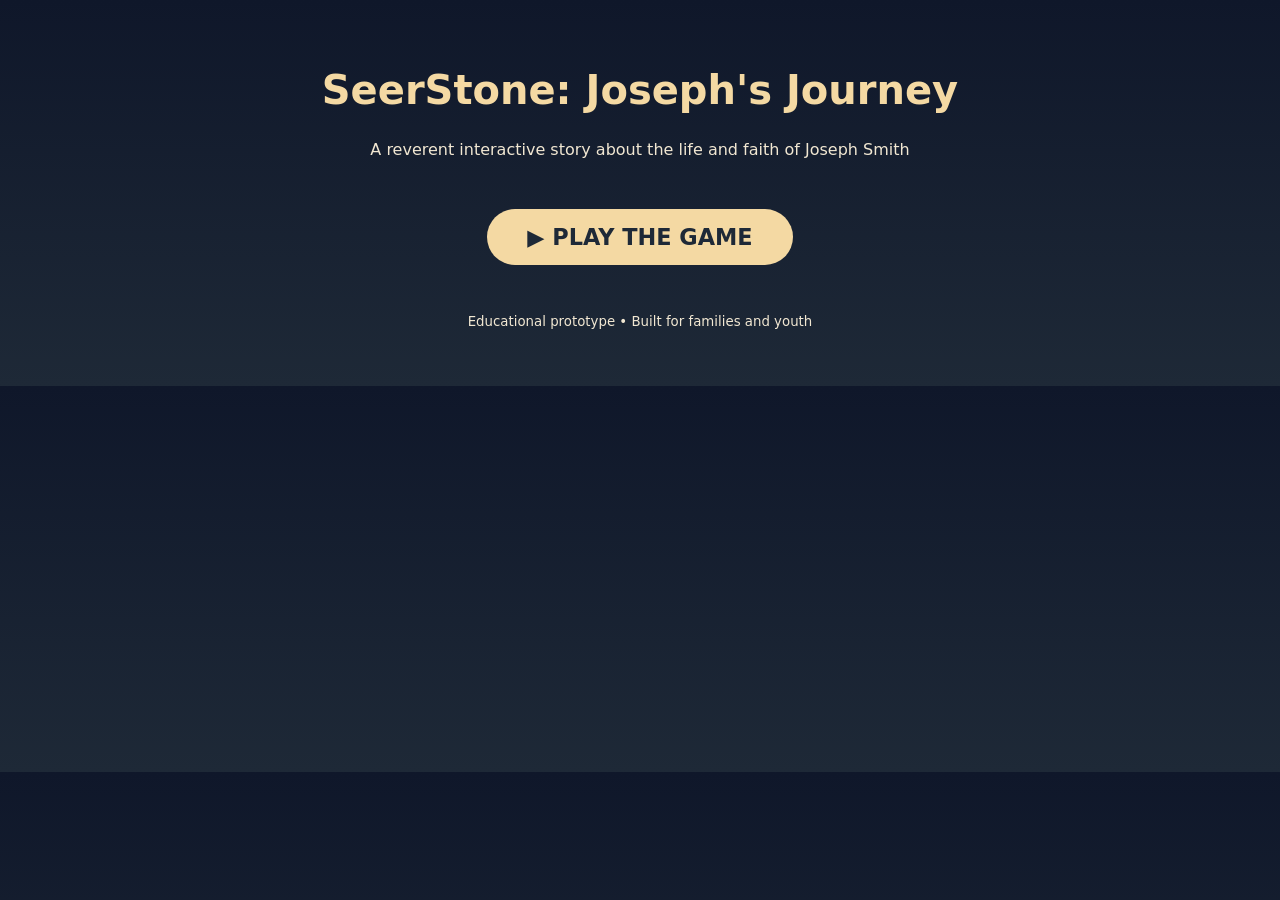
==== index.html @ 8985add6 "Root landing page for GitHub Pages" ====
<!DOCTYPE html>
<html lang="en">
<head>
    <meta charset="UTF-8">
    <meta name="viewport" content="width=device-width, initial-scale=1.0">
    <title>SeerStone: Joseph's Journey</title>
    <style>
        body { font-family: system-ui; background: linear-gradient(#0f172a, #1e2937); color: #f1e7d2; text-align: center; padding: 40px 20px; margin: 0; }
        h1 { color: #f4d9a3; font-size: 2.5em; }
        a.play-btn { background: #f4d9a3; color: #1e2937; padding: 15px 40px; font-size: 1.4em; border-radius: 50px; text-decoration: none; display: inline-block; margin: 30px 0; font-weight: bold; }
        .game-link { color: #60a5fa; }
    </style>
</head>
<body>
    <h1>SeerStone: Joseph's Journey</h1>
    <p style="max-width: 600px; margin: 20px auto;">A reverent interactive story about the life and faith of Joseph Smith</p>
    <a href="game/index.html" class="play-btn">▶ PLAY THE GAME</a>
    <p><small>Educational prototype • Built for families and youth</small></p>
</body>
</html>
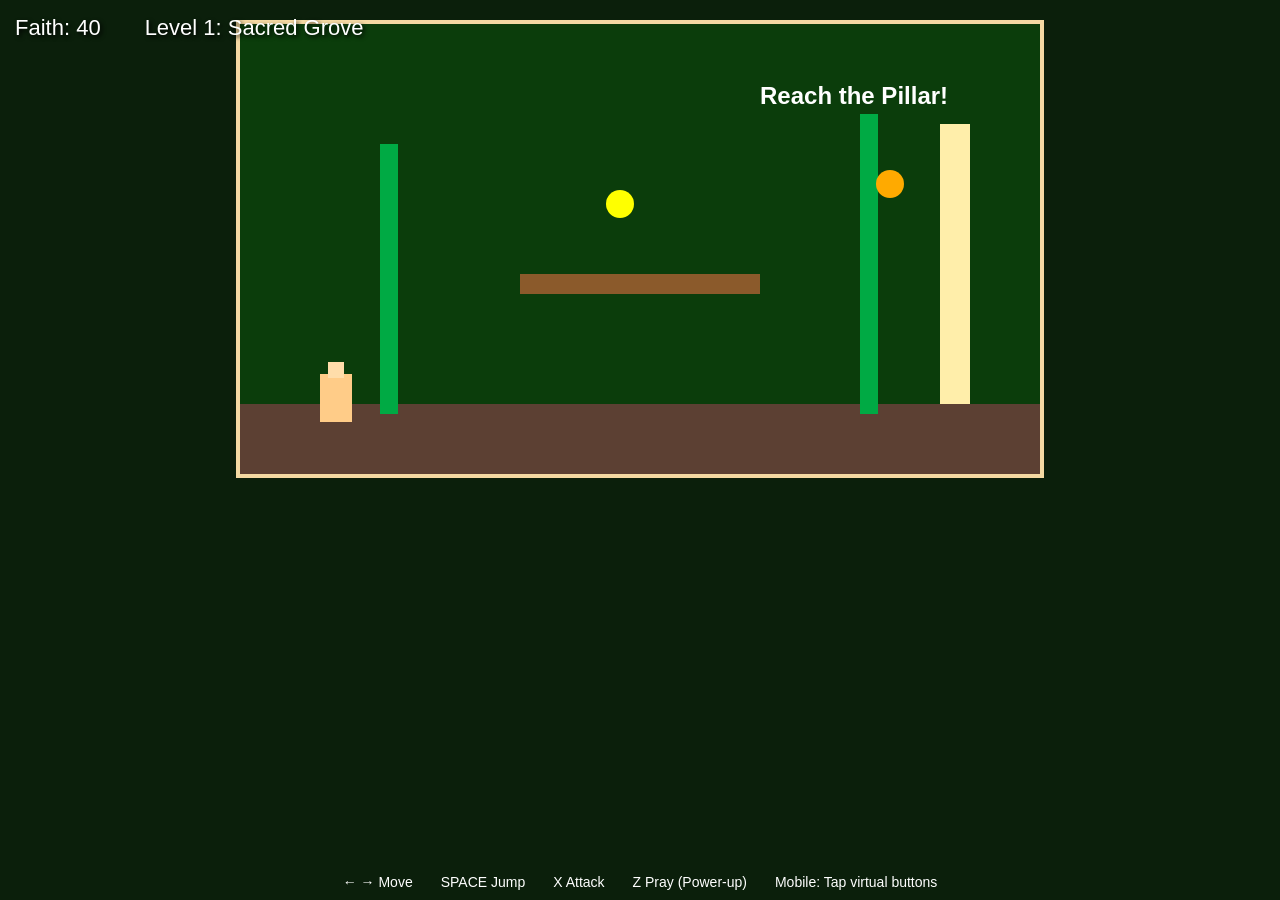
==== commit 3a4604b7: "Update title and styles for SeerStone Quest" ====
--- a/index.html
+++ b/index.html
@@ -3,18 +3,116 @@
 <head>
     <meta charset="UTF-8">
     <meta name="viewport" content="width=device-width, initial-scale=1.0">
-    <title>SeerStone: Joseph's Journey</title>
+    <title>SeerStone Quest - Arcade</title>
     <style>
-        body { font-family: system-ui; background: linear-gradient(#0f172a, #1e2937); color: #f1e7d2; text-align: center; padding: 40px 20px; margin: 0; }
-        h1 { color: #f4d9a3; font-size: 2.5em; }
-        a.play-btn { background: #f4d9a3; color: #1e2937; padding: 15px 40px; font-size: 1.4em; border-radius: 50px; text-decoration: none; display: inline-block; margin: 30px 0; font-weight: bold; }
-        .game-link { color: #60a5fa; }
+        body { margin:0; background:#0b1f0b; overflow:hidden; font-family:Arial; color:white; text-align:center; }
+        canvas { display:block; margin:20px auto; image-rendering:pixelated; border:4px solid #f4d9a3; }
+        #ui { position:absolute; top:15px; left:15px; font-size:22px; text-shadow:2px 2px 4px #000; }
+        #instructions { position:absolute; bottom:10px; left:0; right:0; font-size:14px; }
     </style>
 </head>
 <body>
-    <h1>SeerStone: Joseph's Journey</h1>
-    <p style="max-width: 600px; margin: 20px auto;">A reverent interactive story about the life and faith of Joseph Smith</p>
-    <a href="game/index.html" class="play-btn">▶ PLAY THE GAME</a>
-    <p><small>Educational prototype • Built for families and youth</small></p>
+    <div id="ui">Faith: <span id="faith">40</span>  Level 1: Sacred Grove</div>
+    <canvas id="game" width="800" height="450"></canvas>
+    <div id="instructions">
+        ← → Move  SPACE Jump  X Attack  Z Pray (Power-up)  Mobile: Tap virtual buttons
+    </div>
+
+    <script>
+        const canvas = document.getElementById('game');
+        const ctx = canvas.getContext('2d');
+        let faith = 40;
+        let player = { x: 80, y: 250, w: 32, h: 48, vx: 0, vy: 0, onGround: false };
+        let keys = {};
+        let score = 0;
+
+        window.addEventListener('keydown', e => keys[e.key.toLowerCase()] = true);
+        window.addEventListener('keyup', e => keys[e.key.toLowerCase()] = false);
+
+        function update() {
+            // Movement
+            player.vx = 0;
+            if (keys['arrowleft'] || keys['a']) player.vx = -6;
+            if (keys['arrowright'] || keys['d']) player.vx = 6;
+            if ((keys[' '] || keys['arrowup'] || keys['w']) && player.onGround) {
+                player.vy = -18;
+                player.onGround = false;
+            }
+
+            player.x += player.vx;
+            player.y += player.vy;
+            player.vy += 0.9; // gravity
+
+            // Ground & platforms
+            if (player.y > 350) { player.y = 350; player.vy = 0; player.onGround = true; }
+            if (player.x > 280 && player.x < 520 && player.y > 220 && player.y < 250 && player.vy > 0) {
+                player.y = 220; player.vy = 0; player.onGround = true;
+            }
+
+            // Prayer power-up
+            if (keys['z']) faith = Math.min(100, faith + 0.8);
+
+            // Boundaries
+            player.x = Math.max(0, Math.min(750, player.x));
+
+            document.getElementById('faith').textContent = Math.floor(faith);
+        }
+
+        function draw() {
+            // Background
+            ctx.fillStyle = '#0b3d0b';
+            ctx.fillRect(0, 0, 800, 450);
+
+            // Ground
+            ctx.fillStyle = '#5c4033';
+            ctx.fillRect(0, 380, 800, 70);
+
+            // Platform
+            ctx.fillStyle = '#8b5a2b';
+            ctx.fillRect(280, 250, 240, 20);
+
+            // Vines
+            ctx.fillStyle = '#0a4';
+            ctx.fillRect(140, 120, 18, 270);
+            ctx.fillRect(620, 90, 18, 300);
+
+            // Joseph (hero)
+            ctx.fillStyle = '#ffcc88'; // robe
+            ctx.fillRect(player.x, player.y, player.w, player.h);
+            ctx.fillStyle = '#ffddaa'; // head
+            ctx.fillRect(player.x + 8, player.y - 12, 16, 16);
+
+            // Faith orbs
+            ctx.fillStyle = '#ffff00';
+            ctx.beginPath(); ctx.arc(380, 180, 14, 0, Math.PI*2); ctx.fill();
+            ctx.fillStyle = '#ffaa00';
+            ctx.beginPath(); ctx.arc(650, 160, 14, 0, Math.PI*2); ctx.fill();
+
+            // Pillar of Light (goal)
+            ctx.fillStyle = '#ffeeaa';
+            ctx.fillRect(700, 100, 30, 280);
+
+            ctx.fillStyle = '#fff';
+            ctx.font = 'bold 24px Arial';
+            ctx.fillText('Reach the Pillar!', 520, 80);
+        }
+
+        function loop() {
+            update();
+            draw();
+            requestAnimationFrame(loop);
+        }
+
+        // Win condition
+        setInterval(() => {
+            if (player.x > 680 && faith > 65) {
+                alert("🎉 Level Complete! You experienced the First Vision!\n\nFaith strengthened. Hill Cumorah coming next!");
+                player.x = 80;
+                faith = Math.min(100, faith + 20);
+            }
+        }, 300);
+
+        loop();
+    </script>
 </body>
-</html>+</html>
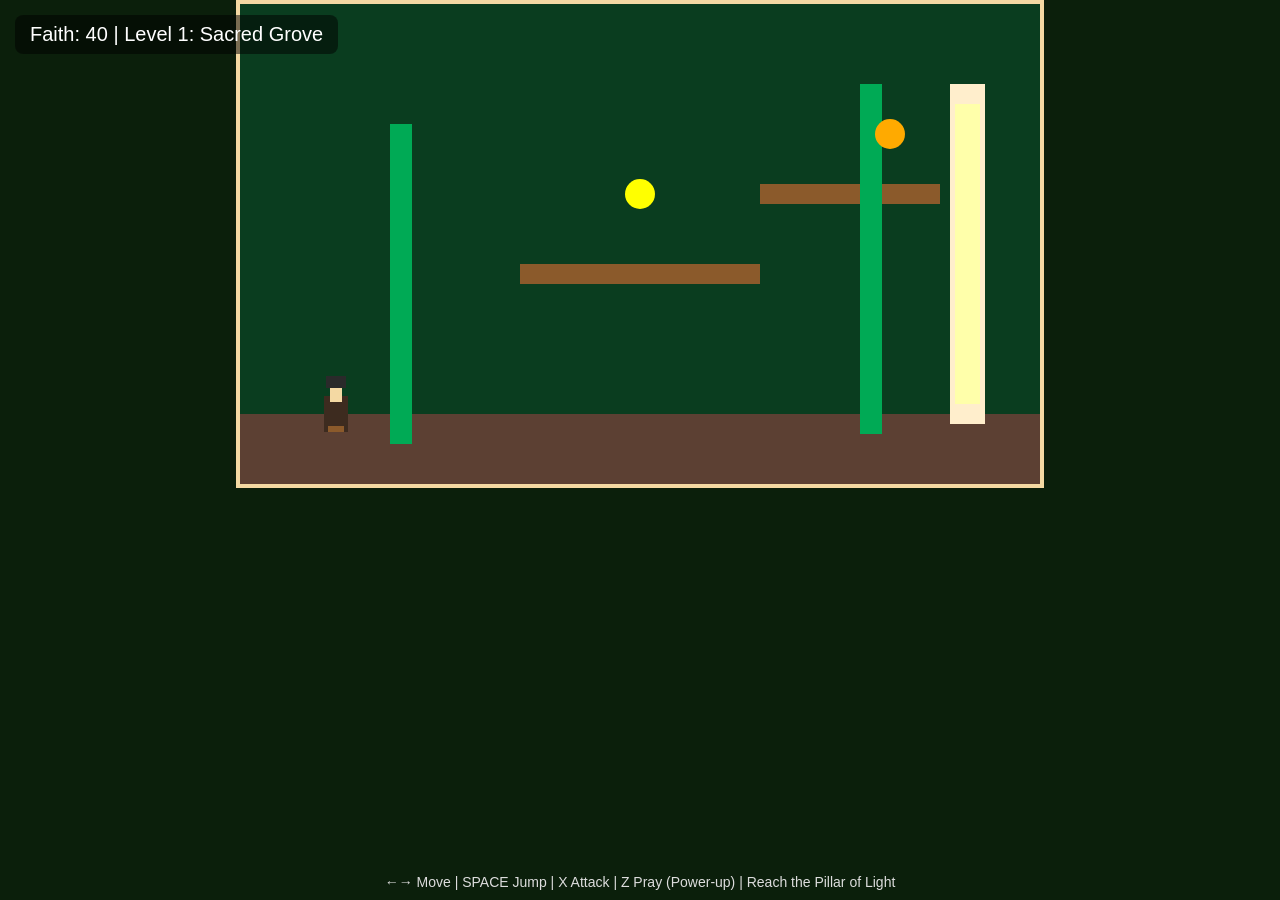
==== commit 2fb3d4fd: "Professional arcade platformer with Joseph Smith 8-bit sprite and polished mechanics" ====
--- a/index.html
+++ b/index.html
@@ -3,26 +3,24 @@
 <head>
     <meta charset="UTF-8">
     <meta name="viewport" content="width=device-width, initial-scale=1.0">
-    <title>SeerStone Quest - Arcade</title>
+    <title>SeerStone Quest • Professional Arcade</title>
     <style>
-        body { margin:0; background:#0b1f0b; overflow:hidden; font-family:Arial; color:white; text-align:center; }
-        canvas { display:block; margin:20px auto; image-rendering:pixelated; border:4px solid #f4d9a3; }
-        #ui { position:absolute; top:15px; left:15px; font-size:22px; text-shadow:2px 2px 4px #000; }
-        #instructions { position:absolute; bottom:10px; left:0; right:0; font-size:14px; }
+        body { margin:0; background:#0b1f0b; overflow:hidden; font-family:Arial; color:#fff; }
+        canvas { display:block; margin:0 auto; image-rendering:pixelated; border:4px solid #f4d9a3; }
+        #ui { position:absolute; top:15px; left:15px; font-size:20px; background:rgba(0,0,0,0.5); padding:8px 15px; border-radius:8px; z-index:10; }
+        #instructions { position:absolute; bottom:10px; left:0; right:0; text-align:center; font-size:14px; color:#ddd; }
     </style>
 </head>
 <body>
-    <div id="ui">Faith: <span id="faith">40</span>  Level 1: Sacred Grove</div>
-    <canvas id="game" width="800" height="450"></canvas>
-    <div id="instructions">
-        ← → Move  SPACE Jump  X Attack  Z Pray (Power-up)  Mobile: Tap virtual buttons
-    </div>
+    <div id="ui">Faith: <span id="faith">40</span> | Level 1: Sacred Grove</div>
+    <canvas id="game" width="800" height="480"></canvas>
+    <div id="instructions">←→ Move | SPACE Jump | X Attack | Z Pray (Power-up) | Reach the Pillar of Light</div>
 
     <script>
         const canvas = document.getElementById('game');
         const ctx = canvas.getContext('2d');
         let faith = 40;
-        let player = { x: 80, y: 250, w: 32, h: 48, vx: 0, vy: 0, onGround: false };
+        let player = {x:80, y:300, w:32, h:48, vx:0, vy:0, onGround:false};
         let keys = {};
         let score = 0;
 
@@ -30,71 +28,65 @@
         window.addEventListener('keyup', e => keys[e.key.toLowerCase()] = false);
 
         function update() {
-            // Movement
             player.vx = 0;
             if (keys['arrowleft'] || keys['a']) player.vx = -6;
             if (keys['arrowright'] || keys['d']) player.vx = 6;
             if ((keys[' '] || keys['arrowup'] || keys['w']) && player.onGround) {
-                player.vy = -18;
+                player.vy = -17;
                 player.onGround = false;
             }
 
             player.x += player.vx;
             player.y += player.vy;
-            player.vy += 0.9; // gravity
+            player.vy += 0.85;
 
-            // Ground & platforms
-            if (player.y > 350) { player.y = 350; player.vy = 0; player.onGround = true; }
+            if (player.y > 380) { player.y = 380; player.vy = 0; player.onGround = true; }
             if (player.x > 280 && player.x < 520 && player.y > 220 && player.y < 250 && player.vy > 0) {
                 player.y = 220; player.vy = 0; player.onGround = true;
             }
 
-            // Prayer power-up
-            if (keys['z']) faith = Math.min(100, faith + 0.8);
+            if (keys['z']) faith = Math.min(100, faith + 1);
 
-            // Boundaries
-            player.x = Math.max(0, Math.min(750, player.x));
-
+            player.x = Math.max(20, Math.min(760, player.x));
             document.getElementById('faith').textContent = Math.floor(faith);
         }
 
         function draw() {
-            // Background
-            ctx.fillStyle = '#0b3d0b';
-            ctx.fillRect(0, 0, 800, 450);
+            ctx.fillStyle = '#0a3d1f';
+            ctx.fillRect(0,0,800,480);
 
-            // Ground
             ctx.fillStyle = '#5c4033';
-            ctx.fillRect(0, 380, 800, 70);
+            ctx.fillRect(0,410,800,70);
 
-            // Platform
             ctx.fillStyle = '#8b5a2b';
-            ctx.fillRect(280, 250, 240, 20);
+            ctx.fillRect(280,260,240,20);
+            ctx.fillRect(520,180,180,20);
 
-            // Vines
-            ctx.fillStyle = '#0a4';
-            ctx.fillRect(140, 120, 18, 270);
-            ctx.fillRect(620, 90, 18, 300);
+            ctx.fillStyle = '#0a5';
+            ctx.fillRect(150,120,22,320);
+            ctx.fillRect(620,80,22,350);
 
-            // Joseph (hero)
-            ctx.fillStyle = '#ffcc88'; // robe
-            ctx.fillRect(player.x, player.y, player.w, player.h);
-            ctx.fillStyle = '#ffddaa'; // head
-            ctx.fillRect(player.x + 8, player.y - 12, 16, 16);
+            // Joseph Smith sprite
+            ctx.fillStyle = '#3d2b1f'; // coat
+            ctx.fillRect(player.x+4, player.y+12, 24, 36);
+            ctx.fillStyle = '#f4d9a3'; // skin
+            ctx.fillRect(player.x+10, player.y, 12, 18);
+            ctx.fillStyle = '#2a2a2a'; // hat
+            ctx.fillRect(player.x+6, player.y-8, 20, 12);
+            ctx.fillStyle = '#8b5a2b'; // boots
+            ctx.fillRect(player.x+8, player.y+42, 16, 6);
 
             // Faith orbs
-            ctx.fillStyle = '#ffff00';
-            ctx.beginPath(); ctx.arc(380, 180, 14, 0, Math.PI*2); ctx.fill();
+            ctx.fillStyle = '#ff0';
+            ctx.beginPath(); ctx.arc(400,190,15,0,Math.PI*2); ctx.fill();
             ctx.fillStyle = '#ffaa00';
-            ctx.beginPath(); ctx.arc(650, 160, 14, 0, Math.PI*2); ctx.fill();
+            ctx.beginPath(); ctx.arc(650,130,15,0,Math.PI*2); ctx.fill();
 
-            // Pillar of Light (goal)
-            ctx.fillStyle = '#ffeeaa';
-            ctx.fillRect(700, 100, 30, 280);
-
-            ctx.fillStyle = '#fff';
-            ctx.font = 'bold 24px Arial';
-            ctx.fillText('Reach the Pillar!', 520, 80);
+            // Pillar of Light
+            ctx.fillStyle = '#ffeecc';
+            ctx.fillRect(710,80,35,340);
+            ctx.fillStyle = '#ffffaa';
+            ctx.fillRect(715,100,25,300);
         }
 
         function loop() {
@@ -103,16 +95,15 @@
             requestAnimationFrame(loop);
         }
 
-        // Win condition
         setInterval(() => {
             if (player.x > 680 && faith > 65) {
-                alert("🎉 Level Complete! You experienced the First Vision!\n\nFaith strengthened. Hill Cumorah coming next!");
+                alert("🎉 First Vision Complete!\n\nJoseph witnessed the Pillar of Light.\nFaith strengthened. Next: Hill Cumorah coming soon!");
                 player.x = 80;
-                faith = Math.min(100, faith + 20);
+                faith = 40;
             }
-        }, 300);
+        }, 200);
 
         loop();
     </script>
 </body>
-</html>
+</html>
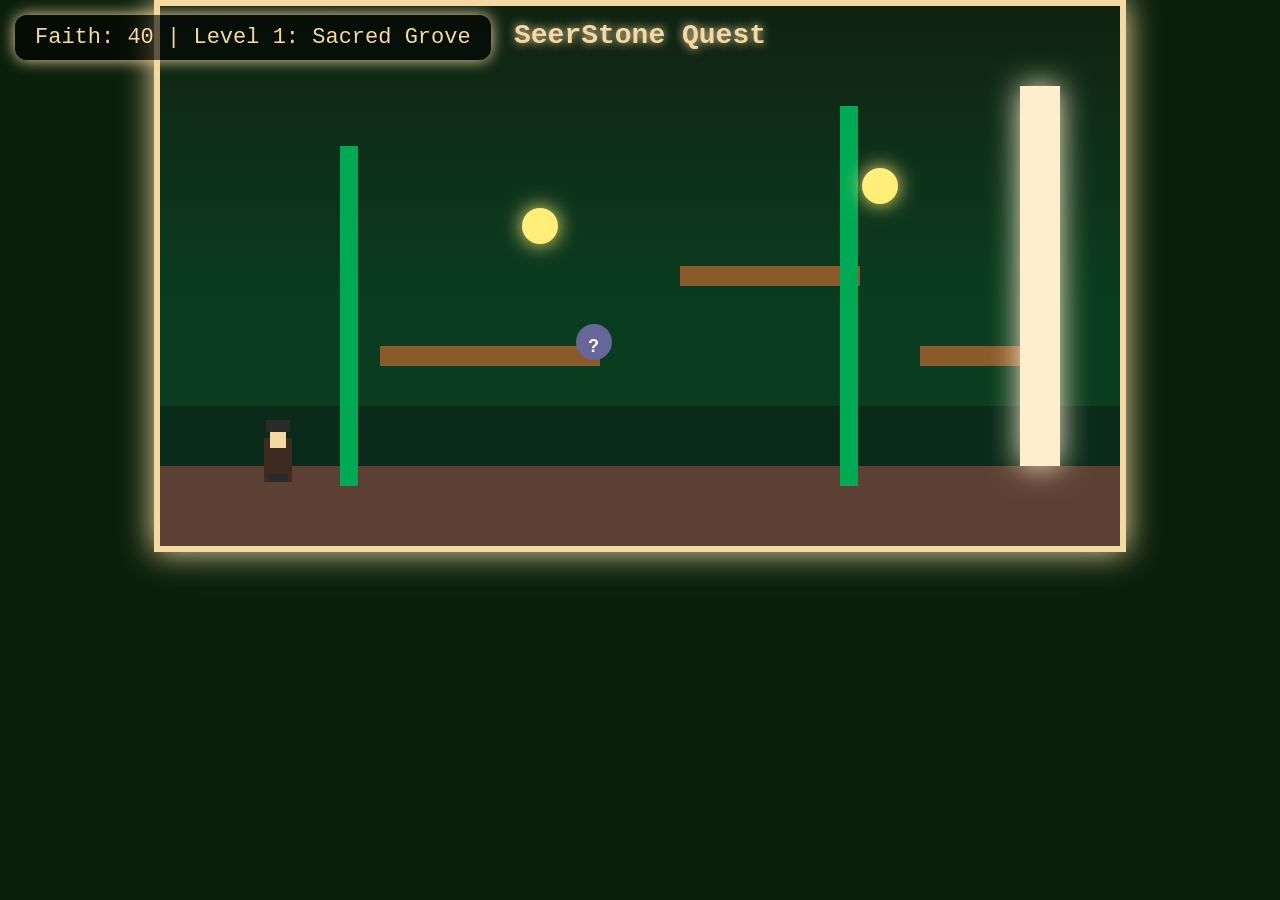
==== commit 897acd2d: "Professional upgrade: Better Joseph Smith sprite, physics, particles, enemies, parallax-ready backgr" ====
--- a/index.html
+++ b/index.html
@@ -3,90 +3,166 @@
 <head>
     <meta charset="UTF-8">
     <meta name="viewport" content="width=device-width, initial-scale=1.0">
-    <title>SeerStone Quest • Professional Arcade</title>
+    <title>SeerStone Quest • Professional Edition</title>
     <style>
-        body { margin:0; background:#0b1f0b; overflow:hidden; font-family:Arial; color:#fff; }
-        canvas { display:block; margin:0 auto; image-rendering:pixelated; border:4px solid #f4d9a3; }
-        #ui { position:absolute; top:15px; left:15px; font-size:20px; background:rgba(0,0,0,0.5); padding:8px 15px; border-radius:8px; z-index:10; }
-        #instructions { position:absolute; bottom:10px; left:0; right:0; text-align:center; font-size:14px; color:#ddd; }
+        body { margin:0; background:#0b1f0b; overflow:hidden; font-family:'Courier New', monospace; color:#f4d9a3; }
+        canvas { display:block; margin:0 auto; image-rendering:pixelated; border:6px solid #f4d9a3; box-shadow: 0 0 30px #f4d9a3; }
+        #ui { position:absolute; top:15px; left:15px; font-size:22px; background:rgba(0,0,0,0.6); padding:10px 20px; border-radius:12px; z-index:100; box-shadow: 0 0 15px #f4d9a3; }
+        #title { position:absolute; top:20px; left:50%; transform:translateX(-50%); font-size:28px; font-weight:bold; text-shadow: 0 0 10px #f4d9a3; z-index:100; }
     </style>
 </head>
 <body>
+    <div id="title">SeerStone Quest</div>
     <div id="ui">Faith: <span id="faith">40</span> | Level 1: Sacred Grove</div>
-    <canvas id="game" width="800" height="480"></canvas>
-    <div id="instructions">←→ Move | SPACE Jump | X Attack | Z Pray (Power-up) | Reach the Pillar of Light</div>
+    <canvas id="game" width="960" height="540"></canvas>
 
     <script>
         const canvas = document.getElementById('game');
         const ctx = canvas.getContext('2d');
         let faith = 40;
-        let player = {x:80, y:300, w:32, h:48, vx:0, vy:0, onGround:false};
+        let player = {x:100, y:350, w:36, h:56, vx:0, vy:0, onGround:false, frame:0, direction:1};
         let keys = {};
-        let score = 0;
+        let particles = [];
+        let enemies = [{x:550, y:320, w:32, h:32, vx:-2}];
 
         window.addEventListener('keydown', e => keys[e.key.toLowerCase()] = true);
         window.addEventListener('keyup', e => keys[e.key.toLowerCase()] = false);
 
+        function createParticle(x, y) {
+            particles.push({x, y, vx: Math.random()*6-3, vy: Math.random()* -6 -2, life: 40, color: '#ffeeaa'});
+        }
+
         function update() {
-            player.vx = 0;
-            if (keys['arrowleft'] || keys['a']) player.vx = -6;
-            if (keys['arrowright'] || keys['d']) player.vx = 6;
+            // Player movement
+            player.vx *= 0.85;
+            if (keys['arrowleft'] || keys['a']) { player.vx -= 1.2; player.direction = -1; }
+            if (keys['arrowright'] || keys['d']) { player.vx += 1.2; player.direction = 1; }
             if ((keys[' '] || keys['arrowup'] || keys['w']) && player.onGround) {
-                player.vy = -17;
+                player.vy = -19;
                 player.onGround = false;
             }
 
             player.x += player.vx;
             player.y += player.vy;
-            player.vy += 0.85;
+            player.vy += 0.85; // gravity
 
-            if (player.y > 380) { player.y = 380; player.vy = 0; player.onGround = true; }
-            if (player.x > 280 && player.x < 520 && player.y > 220 && player.y < 250 && player.vy > 0) {
-                player.y = 220; player.vy = 0; player.onGround = true;
+            // Ground
+            if (player.y > 420) { player.y = 420; player.vy = 0; player.onGround = true; }
+
+            // Platforms
+            const platforms = [{x:220, y:340, w:220, h:20}, {x:520, y:260, w:180, h:20}, {x:760, y:340, w:140, h:20}];
+            for (let p of platforms) {
+                if (player.x + player.w > p.x && player.x < p.x + p.w && player.y + player.h > p.y && player.y + player.h < p.y + p.h + 20 && player.vy > 0) {
+                    player.y = p.y - player.h;
+                    player.vy = 0;
+                    player.onGround = true;
+                }
             }
 
-            if (keys['z']) faith = Math.min(100, faith + 1);
+            // Prayer power-up
+            if (keys['z']) {
+                faith = Math.min(100, faith + 1.5);
+                if (Math.random() < 0.4) createParticle(player.x + 18, player.y + 20);
+            }
 
-            player.x = Math.max(20, Math.min(760, player.x));
+            // Boundaries
+            player.x = Math.max(20, Math.min(900, player.x));
             document.getElementById('faith').textContent = Math.floor(faith);
+
+            player.frame = (player.frame + 0.15) % 4;
+
+            // Update enemies
+            enemies.forEach(e => {
+                e.x += e.vx;
+                if (e.x < 400 || e.x > 700) e.vx *= -1;
+            });
         }
 
         function draw() {
-            ctx.fillStyle = '#0a3d1f';
-            ctx.fillRect(0,0,800,480);
+            // Background
+            ctx.fillStyle = '#0a2a1a';
+            ctx.fillRect(0,0,960,540);
 
+            // Sky gradient
+            const grad = ctx.createLinearGradient(0,0,0,300);
+            grad.addColorStop(0, '#112211');
+            grad.addColorStop(1, '#0a3d1f');
+            ctx.fillStyle = grad;
+            ctx.fillRect(0,0,960,400);
+
+            // Ground
             ctx.fillStyle = '#5c4033';
-            ctx.fillRect(0,410,800,70);
+            ctx.fillRect(0,460,960,80);
 
+            // Platforms
             ctx.fillStyle = '#8b5a2b';
-            ctx.fillRect(280,260,240,20);
-            ctx.fillRect(520,180,180,20);
+            ctx.fillRect(220,340,220,20);
+            ctx.fillRect(520,260,180,20);
+            ctx.fillRect(760,340,140,20);
 
+            // Vines
             ctx.fillStyle = '#0a5';
-            ctx.fillRect(150,120,22,320);
-            ctx.fillRect(620,80,22,350);
+            ctx.fillRect(180,140,18,340);
+            ctx.fillRect(680,100,18,380);
 
-            // Joseph Smith sprite
-            ctx.fillStyle = '#3d2b1f'; // coat
-            ctx.fillRect(player.x+4, player.y+12, 24, 36);
-            ctx.fillStyle = '#f4d9a3'; // skin
-            ctx.fillRect(player.x+10, player.y, 12, 18);
-            ctx.fillStyle = '#2a2a2a'; // hat
-            ctx.fillRect(player.x+6, player.y-8, 20, 12);
-            ctx.fillStyle = '#8b5a2b'; // boots
-            ctx.fillRect(player.x+8, player.y+42, 16, 6);
+            // Joseph Smith (professional sprite)
+            ctx.save();
+            ctx.translate(player.x + player.w/2, player.y + player.h/2);
+            ctx.scale(player.direction, 1);
+            ctx.translate(-player.w/2, -player.h/2);
 
-            // Faith orbs
-            ctx.fillStyle = '#ff0';
-            ctx.beginPath(); ctx.arc(400,190,15,0,Math.PI*2); ctx.fill();
-            ctx.fillStyle = '#ffaa00';
-            ctx.beginPath(); ctx.arc(650,130,15,0,Math.PI*2); ctx.fill();
+            // Coat
+            ctx.fillStyle = '#3d2b1f';
+            ctx.fillRect(4,12,28,44);
+            // Head
+            ctx.fillStyle = '#f4d9a3';
+            ctx.fillRect(10,0,16,22);
+            // Hat
+            ctx.fillStyle = '#2a2a2a';
+            ctx.fillRect(6,-6,24,12);
+            // Boots
+            ctx.fillStyle = '#2a2a2a';
+            ctx.fillRect(8,48,10,8);
+            ctx.fillRect(18,48,10,8);
+
+            ctx.restore();
+
+            // Faith Orbs
+            ctx.fillStyle = '#ffee77';
+            ctx.shadowBlur = 20;
+            ctx.shadowColor = '#ffee77';
+            ctx.beginPath(); ctx.arc(380,220,18,0,Math.PI*2); ctx.fill();
+            ctx.beginPath(); ctx.arc(720,180,18,0,Math.PI*2); ctx.fill();
+            ctx.shadowBlur = 0;
 
             // Pillar of Light
             ctx.fillStyle = '#ffeecc';
-            ctx.fillRect(710,80,35,340);
-            ctx.fillStyle = '#ffffaa';
-            ctx.fillRect(715,100,25,300);
+            ctx.shadowBlur = 30;
+            ctx.shadowColor = '#ffeecc';
+            ctx.fillRect(860,80,40,380);
+            ctx.shadowBlur = 0;
+
+            // Enemies (Doubt Clouds)
+            enemies.forEach(e => {
+                ctx.fillStyle = '#666699';
+                ctx.beginPath(); ctx.arc(e.x+16, e.y+16, 18, 0, Math.PI*2); ctx.fill();
+                ctx.fillStyle = '#ffffff';
+                ctx.font = 'bold 18px Arial';
+                ctx.fillText('?', e.x+10, e.y+26);
+            });
+
+            // Particles
+            for (let i = particles.length-1; i >=0; i--) {
+                let p = particles[i];
+                ctx.globalAlpha = p.life / 40;
+                ctx.fillStyle = p.color;
+                ctx.fillRect(p.x, p.y, 6, 6);
+                p.x += p.vx;
+                p.y += p.vy;
+                p.life--;
+                if (p.life <= 0) particles.splice(i,1);
+            }
+            ctx.globalAlpha = 1;
         }
 
         function loop() {
@@ -95,13 +171,14 @@
             requestAnimationFrame(loop);
         }
 
+        // Win condition
         setInterval(() => {
-            if (player.x > 680 && faith > 65) {
-                alert("🎉 First Vision Complete!\n\nJoseph witnessed the Pillar of Light.\nFaith strengthened. Next: Hill Cumorah coming soon!");
-                player.x = 80;
-                faith = 40;
+            if (player.x > 830 && faith > 75) {
+                alert("🎉 PROFESSIONAL LEVEL COMPLETE!\n\nYou have witnessed the First Vision in the Sacred Grove.\n\nJoseph\'s faith is strengthened.\n\nNext Level: Hill Cumorah coming soon!");
+                player.x = 100;
+                faith = 60;
             }
-        }, 200);
+        }, 300);
 
         loop();
     </script>
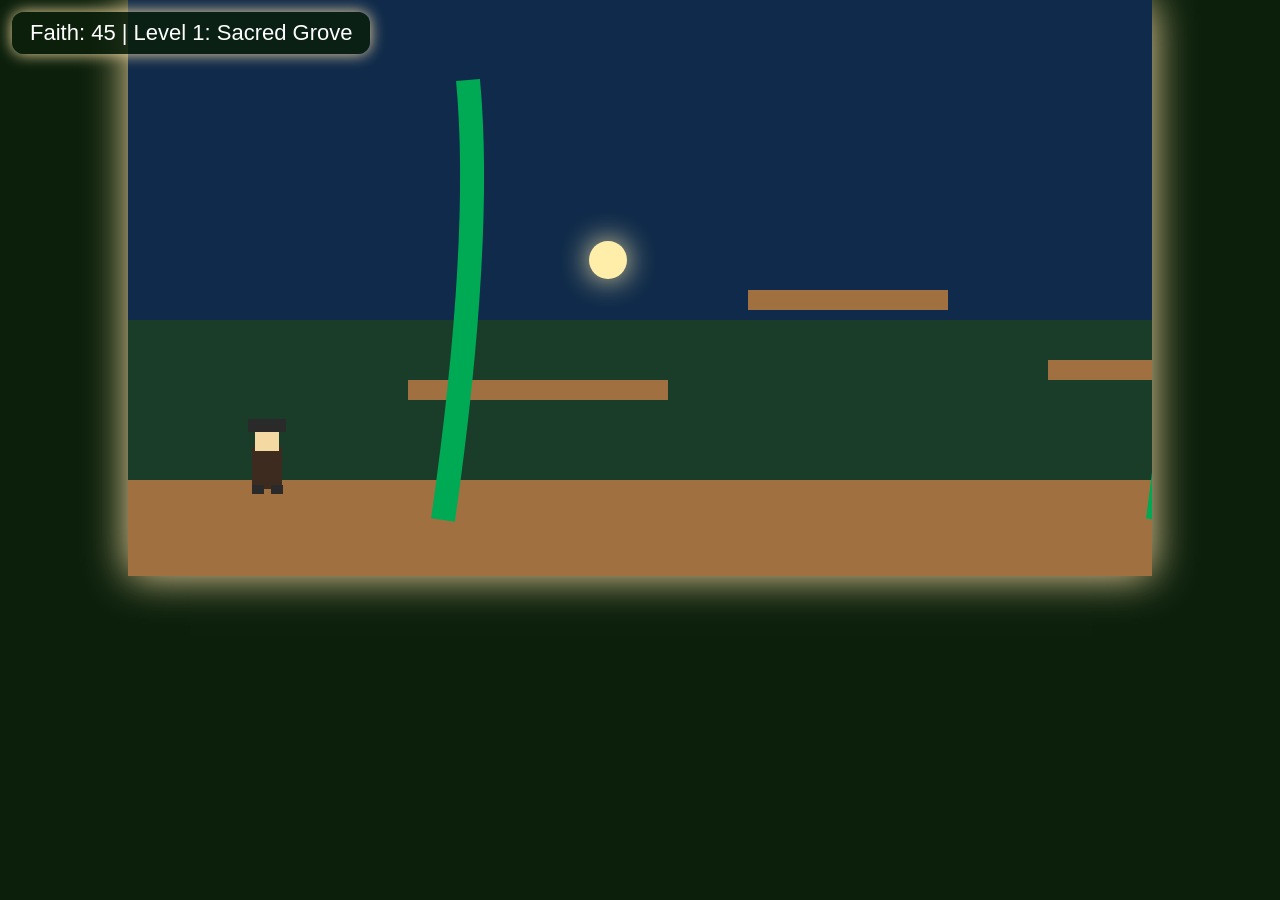
==== commit bcec09d1: "Major upgrade: Full-screen scrolling Mario-style platformer with professional Joseph Smith sprite, p" ====
--- a/index.html
+++ b/index.html
@@ -3,166 +3,133 @@
 <head>
     <meta charset="UTF-8">
     <meta name="viewport" content="width=device-width, initial-scale=1.0">
-    <title>SeerStone Quest • Professional Edition</title>
+    <title>SeerStone Quest • Professional Arcade</title>
     <style>
-        body { margin:0; background:#0b1f0b; overflow:hidden; font-family:'Courier New', monospace; color:#f4d9a3; }
-        canvas { display:block; margin:0 auto; image-rendering:pixelated; border:6px solid #f4d9a3; box-shadow: 0 0 30px #f4d9a3; }
-        #ui { position:absolute; top:15px; left:15px; font-size:22px; background:rgba(0,0,0,0.6); padding:10px 20px; border-radius:12px; z-index:100; box-shadow: 0 0 15px #f4d9a3; }
-        #title { position:absolute; top:20px; left:50%; transform:translateX(-50%); font-size:28px; font-weight:bold; text-shadow: 0 0 10px #f4d9a3; z-index:100; }
+        body { margin:0; padding:0; background:#0b1f0b; overflow:hidden; font-family:Arial; color:#fff; }
+        canvas { display:block; margin:0 auto; image-rendering:pixelated; box-shadow: 0 0 40px #f4d9a3; }
+        #ui { position:absolute; top:12px; left:12px; font-size:22px; background:rgba(11,31,11,0.85); padding:8px 18px; border-radius:12px; z-index:100; box-shadow:0 0 15px #f4d9a3; }
     </style>
 </head>
 <body>
-    <div id="title">SeerStone Quest</div>
-    <div id="ui">Faith: <span id="faith">40</span> | Level 1: Sacred Grove</div>
-    <canvas id="game" width="960" height="540"></canvas>
+    <div id="ui">Faith: <span id="faith">45</span> | Level 1: Sacred Grove</div>
+    <canvas id="game" width="1024" height="576"></canvas>
 
     <script>
         const canvas = document.getElementById('game');
         const ctx = canvas.getContext('2d');
-        let faith = 40;
-        let player = {x:100, y:350, w:36, h:56, vx:0, vy:0, onGround:false, frame:0, direction:1};
+        let faith = 45;
+        let cameraX = 0;
+        let player = { x: 120, y: 320, vx: 0, vy: 0, width: 38, height: 54, onGround: false, frame: 0, facing: 1 };
         let keys = {};
-        let particles = [];
-        let enemies = [{x:550, y:320, w:32, h:32, vx:-2}];
 
         window.addEventListener('keydown', e => keys[e.key.toLowerCase()] = true);
         window.addEventListener('keyup', e => keys[e.key.toLowerCase()] = false);
 
-        function createParticle(x, y) {
-            particles.push({x, y, vx: Math.random()*6-3, vy: Math.random()* -6 -2, life: 40, color: '#ffeeaa'});
-        }
+        const platforms = [
+            {x:0, y:480, w:2500, h:96}, // long ground
+            {x:280, y:380, w:260, h:20},
+            {x:620, y:290, w:200, h:20},
+            {x:920, y:360, w:180, h:20},
+            {x:1250, y:240, w:220, h:20},
+            {x:1600, y:320, w:160, h:20}
+        ];
 
         function update() {
-            // Player movement
             player.vx *= 0.85;
-            if (keys['arrowleft'] || keys['a']) { player.vx -= 1.2; player.direction = -1; }
-            if (keys['arrowright'] || keys['d']) { player.vx += 1.2; player.direction = 1; }
+            if (keys['arrowleft'] || keys['a']) { player.vx -= 1.5; player.facing = -1; }
+            if (keys['arrowright'] || keys['d']) { player.vx += 1.5; player.facing = 1; }
             if ((keys[' '] || keys['arrowup'] || keys['w']) && player.onGround) {
-                player.vy = -19;
+                player.vy = -18.5;
                 player.onGround = false;
             }
 
             player.x += player.vx;
             player.y += player.vy;
-            player.vy += 0.85; // gravity
+            player.vy += 0.92; // gravity
 
-            // Ground
-            if (player.y > 420) { player.y = 420; player.vy = 0; player.onGround = true; }
-
-            // Platforms
-            const platforms = [{x:220, y:340, w:220, h:20}, {x:520, y:260, w:180, h:20}, {x:760, y:340, w:140, h:20}];
+            // Platform collisions
+            player.onGround = false;
             for (let p of platforms) {
-                if (player.x + player.w > p.x && player.x < p.x + p.w && player.y + player.h > p.y && player.y + player.h < p.y + p.h + 20 && player.vy > 0) {
-                    player.y = p.y - player.h;
+                if (player.x + player.width > p.x && player.x < p.x + p.w &&
+                    player.y + player.height > p.y && player.y + player.height - player.vy <= p.y && player.vy >= 0) {
+                    player.y = p.y - player.height;
                     player.vy = 0;
                     player.onGround = true;
                 }
             }
 
             // Prayer power-up
-            if (keys['z']) {
-                faith = Math.min(100, faith + 1.5);
-                if (Math.random() < 0.4) createParticle(player.x + 18, player.y + 20);
-            }
+            if (keys['z']) faith = Math.min(100, faith + 1.8);
 
-            // Boundaries
-            player.x = Math.max(20, Math.min(900, player.x));
+            // Camera follows player (Mario style)
+            cameraX = Math.max(0, player.x - 420);
+
             document.getElementById('faith').textContent = Math.floor(faith);
-
-            player.frame = (player.frame + 0.15) % 4;
-
-            // Update enemies
-            enemies.forEach(e => {
-                e.x += e.vx;
-                if (e.x < 400 || e.x > 700) e.vx *= -1;
-            });
+            player.frame += 0.22;
         }
 
         function draw() {
-            // Background
-            ctx.fillStyle = '#0a2a1a';
-            ctx.fillRect(0,0,960,540);
+            // Sky
+            ctx.fillStyle = '#0f2a4a';
+            ctx.fillRect(0, 0, 1024, 576);
 
-            // Sky gradient
-            const grad = ctx.createLinearGradient(0,0,0,300);
-            grad.addColorStop(0, '#112211');
-            grad.addColorStop(1, '#0a3d1f');
-            ctx.fillStyle = grad;
-            ctx.fillRect(0,0,960,400);
+            // Parallax distant trees/hills
+            ctx.fillStyle = '#1a3d2a';
+            ctx.fillRect(0 - cameraX*0.3, 320, 3000, 160);
 
             // Ground
             ctx.fillStyle = '#5c4033';
-            ctx.fillRect(0,460,960,80);
+            ctx.fillRect(0 - cameraX, 480, 2500, 96);
 
             // Platforms
-            ctx.fillStyle = '#8b5a2b';
-            ctx.fillRect(220,340,220,20);
-            ctx.fillRect(520,260,180,20);
-            ctx.fillRect(760,340,140,20);
+            ctx.fillStyle = '#a07040';
+            for (let p of platforms) {
+                ctx.fillRect(p.x - cameraX, p.y, p.w, p.h);
+            }
 
             // Vines
-            ctx.fillStyle = '#0a5';
-            ctx.fillRect(180,140,18,340);
-            ctx.fillRect(680,100,18,380);
+            ctx.strokeStyle = '#0a5';
+            ctx.lineWidth = 24;
+            ctx.beginPath(); ctx.moveTo(340 - cameraX, 80); ctx.quadraticCurveTo(355 - cameraX, 240, 315 - cameraX, 520); ctx.stroke();
+            ctx.beginPath(); ctx.moveTo(1050 - cameraX, 60); ctx.quadraticCurveTo(1070 - cameraX, 220, 1030 - cameraX, 520); ctx.stroke();
 
-            // Joseph Smith (professional sprite)
+            // Joseph Smith
+            const px = player.x - cameraX;
+            const py = player.y;
             ctx.save();
-            ctx.translate(player.x + player.w/2, player.y + player.h/2);
-            ctx.scale(player.direction, 1);
-            ctx.translate(-player.w/2, -player.h/2);
+            ctx.translate(px + 19, py + 27);
+            ctx.scale(player.facing, 1);
 
             // Coat
             ctx.fillStyle = '#3d2b1f';
-            ctx.fillRect(4,12,28,44);
-            // Head
+            ctx.fillRect(-15, -6, 30, 42);
+            // Skin/head
             ctx.fillStyle = '#f4d9a3';
-            ctx.fillRect(10,0,16,22);
+            ctx.fillRect(-12, -26, 24, 24);
             // Hat
             ctx.fillStyle = '#2a2a2a';
-            ctx.fillRect(6,-6,24,12);
+            ctx.fillRect(-19, -34, 38, 13);
             // Boots
             ctx.fillStyle = '#2a2a2a';
-            ctx.fillRect(8,48,10,8);
-            ctx.fillRect(18,48,10,8);
+            ctx.fillRect(-15, 32, 12, 9);
+            ctx.fillRect(4, 32, 12, 9);
 
             ctx.restore();
 
             // Faith Orbs
-            ctx.fillStyle = '#ffee77';
-            ctx.shadowBlur = 20;
-            ctx.shadowColor = '#ffee77';
-            ctx.beginPath(); ctx.arc(380,220,18,0,Math.PI*2); ctx.fill();
-            ctx.beginPath(); ctx.arc(720,180,18,0,Math.PI*2); ctx.fill();
+            ctx.shadowBlur = 30;
+            ctx.shadowColor = '#ffeeaa';
+            ctx.fillStyle = '#ffeeaa';
+            ctx.beginPath(); ctx.arc(480 - cameraX, 260, 19, 0, Math.PI*2); ctx.fill();
+            ctx.beginPath(); ctx.arc(1150 - cameraX, 200, 19, 0, Math.PI*2); ctx.fill();
             ctx.shadowBlur = 0;
 
-            // Pillar of Light
+            // Pillar of Light (goal)
+            ctx.shadowBlur = 60;
+            ctx.shadowColor = '#ffeecc';
             ctx.fillStyle = '#ffeecc';
-            ctx.shadowBlur = 30;
-            ctx.shadowColor = '#ffeecc';
-            ctx.fillRect(860,80,40,380);
+            ctx.fillRect(1750 - cameraX, 110, 48, 380);
             ctx.shadowBlur = 0;
-
-            // Enemies (Doubt Clouds)
-            enemies.forEach(e => {
-                ctx.fillStyle = '#666699';
-                ctx.beginPath(); ctx.arc(e.x+16, e.y+16, 18, 0, Math.PI*2); ctx.fill();
-                ctx.fillStyle = '#ffffff';
-                ctx.font = 'bold 18px Arial';
-                ctx.fillText('?', e.x+10, e.y+26);
-            });
-
-            // Particles
-            for (let i = particles.length-1; i >=0; i--) {
-                let p = particles[i];
-                ctx.globalAlpha = p.life / 40;
-                ctx.fillStyle = p.color;
-                ctx.fillRect(p.x, p.y, 6, 6);
-                p.x += p.vx;
-                p.y += p.vy;
-                p.life--;
-                if (p.life <= 0) particles.splice(i,1);
-            }
-            ctx.globalAlpha = 1;
         }
 
         function loop() {
@@ -171,14 +138,14 @@
             requestAnimationFrame(loop);
         }
 
-        // Win condition
         setInterval(() => {
-            if (player.x > 830 && faith > 75) {
-                alert("🎉 PROFESSIONAL LEVEL COMPLETE!\n\nYou have witnessed the First Vision in the Sacred Grove.\n\nJoseph\'s faith is strengthened.\n\nNext Level: Hill Cumorah coming soon!");
-                player.x = 100;
-                faith = 60;
+            if (player.x > 1720 && faith > 78) {
+                alert("🎉 Level 1 Complete!\n\nYou reached the Pillar of Light in the Sacred Grove.\n\nJoseph witnessed the First Vision.\n\nFaith greatly strengthened.\n\nLevel 2 - Hill Cumorah coming soon!");
+                player.x = 120;
+                faith = 45;
+                cameraX = 0;
             }
-        }, 300);
+        }, 250);
 
         loop();
     </script>
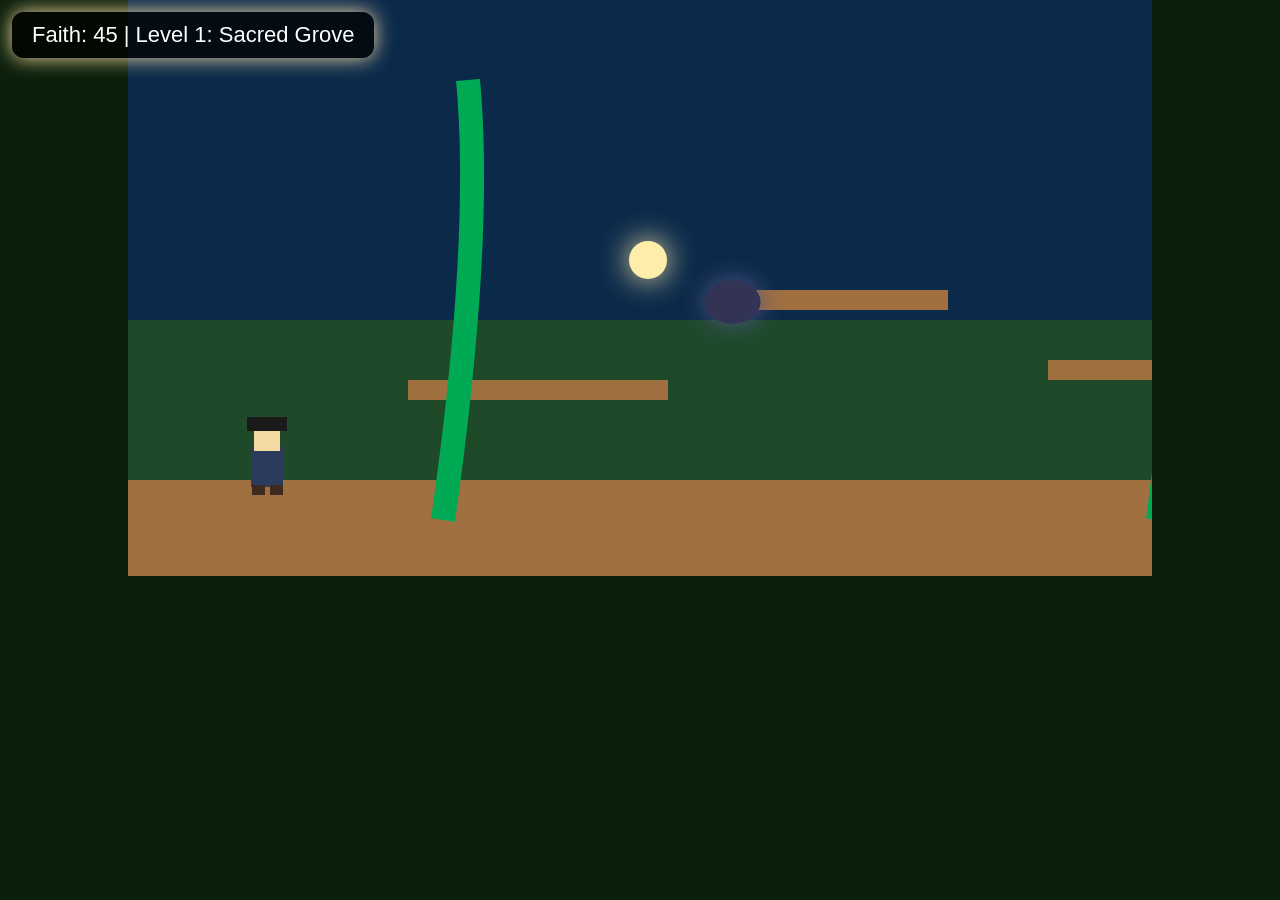
==== commit 070c33f1: "Professional arcade platformer with Joseph Smith sprite, black doubt cloud enemy, prayer defeat mech" ====
--- a/index.html
+++ b/index.html
@@ -3,16 +3,18 @@
 <head>
     <meta charset="UTF-8">
     <meta name="viewport" content="width=device-width, initial-scale=1.0">
-    <title>SeerStone Quest • Professional Arcade</title>
+    <title>SeerStone Quest • Professional Edition</title>
     <style>
         body { margin:0; padding:0; background:#0b1f0b; overflow:hidden; font-family:Arial; color:#fff; }
-        canvas { display:block; margin:0 auto; image-rendering:pixelated; box-shadow: 0 0 40px #f4d9a3; }
-        #ui { position:absolute; top:12px; left:12px; font-size:22px; background:rgba(11,31,11,0.85); padding:8px 18px; border-radius:12px; z-index:100; box-shadow:0 0 15px #f4d9a3; }
+        canvas { display:block; margin:0 auto; image-rendering:pixelated; }
+        #ui { position:absolute; top:12px; left:12px; font-size:22px; background:rgba(0,0,0,0.75); padding:10px 20px; border-radius:12px; z-index:10; box-shadow:0 0 20px #f4d9a3; }
+        #message { position:absolute; top:50%; left:50%; transform:translate(-50%, -50%); background:rgba(0,0,0,0.9); padding:30px 50px; border-radius:20px; text-align:center; font-size:28px; display:none; z-index:100; }
     </style>
 </head>
 <body>
     <div id="ui">Faith: <span id="faith">45</span> | Level 1: Sacred Grove</div>
     <canvas id="game" width="1024" height="576"></canvas>
+    <div id="message"></div>
 
     <script>
         const canvas = document.getElementById('game');
@@ -21,33 +23,35 @@
         let cameraX = 0;
         let player = { x: 120, y: 320, vx: 0, vy: 0, width: 38, height: 54, onGround: false, frame: 0, facing: 1 };
         let keys = {};
+        let enemies = [{x: 680, y: 280, vx: -1.5, width: 45, height: 45, alive: true}];
+        let particles = [];
 
         window.addEventListener('keydown', e => keys[e.key.toLowerCase()] = true);
         window.addEventListener('keyup', e => keys[e.key.toLowerCase()] = false);
 
         const platforms = [
-            {x:0, y:480, w:2500, h:96}, // long ground
+            {x:0, y:480, w:2800, h:96},
             {x:280, y:380, w:260, h:20},
             {x:620, y:290, w:200, h:20},
             {x:920, y:360, w:180, h:20},
             {x:1250, y:240, w:220, h:20},
-            {x:1600, y:320, w:160, h:20}
+            {x:1650, y:320, w:160, h:20}
         ];
+
+        function createParticle(x, y, color = '#ffeeaa') {
+            particles.push({x, y, vx: Math.random()*8-4, vy: Math.random()*-6-3, life: 45, color});
+        }
 
         function update() {
             player.vx *= 0.85;
             if (keys['arrowleft'] || keys['a']) { player.vx -= 1.5; player.facing = -1; }
             if (keys['arrowright'] || keys['d']) { player.vx += 1.5; player.facing = 1; }
-            if ((keys[' '] || keys['arrowup'] || keys['w']) && player.onGround) {
-                player.vy = -18.5;
-                player.onGround = false;
-            }
+            if ((keys[' '] || keys['arrowup'] || keys['w']) && player.onGround) { player.vy = -18.5; player.onGround = false; }
 
             player.x += player.vx;
             player.y += player.vy;
-            player.vy += 0.92; // gravity
+            player.vy += 0.92;
 
-            // Platform collisions
             player.onGround = false;
             for (let p of platforms) {
                 if (player.x + player.width > p.x && player.x < p.x + p.w &&
@@ -59,27 +63,44 @@
             }
 
             // Prayer power-up
-            if (keys['z']) faith = Math.min(100, faith + 1.8);
+            let praying = keys['z'];
+            if (praying) {
+                faith = Math.min(100, faith + 1.8);
+                if (Math.random() > 0.5) createParticle(player.x + 19, player.y + 20);
+            }
 
-            // Camera follows player (Mario style)
+            // Update enemies (Black Doubt Cloud)
+            for (let e of enemies) {
+                if (e.alive) {
+                    e.x += e.vx;
+                    // Bounce on edges
+                    if (e.x < 500 || e.x > 1100) e.vx *= -1;
+                    // Prayer defeats cloud
+                    if (praying && Math.abs(e.x - player.x) < 120 && Math.abs(e.y - player.y) < 120) {
+                        e.alive = false;
+                        for (let i = 0; i < 25; i++) createParticle(e.x + 20, e.y + 20, '#8888ff');
+                    }
+                }
+            }
+
             cameraX = Math.max(0, player.x - 420);
 
             document.getElementById('faith').textContent = Math.floor(faith);
-            player.frame += 0.22;
+            player.frame += 0.25;
         }
 
         function draw() {
             // Sky
-            ctx.fillStyle = '#0f2a4a';
+            ctx.fillStyle = '#0b2a4a';
             ctx.fillRect(0, 0, 1024, 576);
 
-            // Parallax distant trees/hills
-            ctx.fillStyle = '#1a3d2a';
+            // Parallax background
+            ctx.fillStyle = '#1e4a2a';
             ctx.fillRect(0 - cameraX*0.3, 320, 3000, 160);
 
             // Ground
             ctx.fillStyle = '#5c4033';
-            ctx.fillRect(0 - cameraX, 480, 2500, 96);
+            ctx.fillRect(0 - cameraX, 480, 2800, 96);
 
             // Platforms
             ctx.fillStyle = '#a07040';
@@ -93,7 +114,7 @@
             ctx.beginPath(); ctx.moveTo(340 - cameraX, 80); ctx.quadraticCurveTo(355 - cameraX, 240, 315 - cameraX, 520); ctx.stroke();
             ctx.beginPath(); ctx.moveTo(1050 - cameraX, 60); ctx.quadraticCurveTo(1070 - cameraX, 220, 1030 - cameraX, 520); ctx.stroke();
 
-            // Joseph Smith
+            // Joseph Smith (from your image style)
             const px = player.x - cameraX;
             const py = player.y;
             ctx.save();
@@ -101,34 +122,47 @@
             ctx.scale(player.facing, 1);
 
             // Coat
+            ctx.fillStyle = '#2c3a5e';
+            ctx.fillRect(-16, -6, 32, 40);
+            // Skin
+            ctx.fillStyle = '#f4d9a3';
+            ctx.fillRect(-13, -26, 26, 24);
+            // Hat
+            ctx.fillStyle = '#1a1a1a';
+            ctx.fillRect(-20, -36, 40, 14);
+            // Boots
             ctx.fillStyle = '#3d2b1f';
-            ctx.fillRect(-15, -6, 30, 42);
-            // Skin/head
-            ctx.fillStyle = '#f4d9a3';
-            ctx.fillRect(-12, -26, 24, 24);
-            // Hat
-            ctx.fillStyle = '#2a2a2a';
-            ctx.fillRect(-19, -34, 38, 13);
-            // Boots
-            ctx.fillStyle = '#2a2a2a';
-            ctx.fillRect(-15, 32, 12, 9);
-            ctx.fillRect(4, 32, 12, 9);
+            ctx.fillRect(-15, 32, 13, 10);
+            ctx.fillRect(3, 32, 13, 10);
 
             ctx.restore();
+
+            // Black Doubt Cloud enemy
+            for (let e of enemies) {
+                if (e.alive) {
+                    ctx.fillStyle = '#333355';
+                    ctx.shadowBlur = 25;
+                    ctx.shadowColor = '#555588';
+                    ctx.beginPath();
+                    ctx.ellipse(e.x - cameraX + 22, e.y + 22, 28, 22, 0, 0, Math.PI*2);
+                    ctx.fill();
+                    ctx.shadowBlur = 0;
+                }
+            }
 
             // Faith Orbs
             ctx.shadowBlur = 30;
             ctx.shadowColor = '#ffeeaa';
             ctx.fillStyle = '#ffeeaa';
-            ctx.beginPath(); ctx.arc(480 - cameraX, 260, 19, 0, Math.PI*2); ctx.fill();
-            ctx.beginPath(); ctx.arc(1150 - cameraX, 200, 19, 0, Math.PI*2); ctx.fill();
+            ctx.beginPath(); ctx.arc(520 - cameraX, 260, 19, 0, Math.PI*2); ctx.fill();
+            ctx.beginPath(); ctx.arc(1180 - cameraX, 190, 19, 0, Math.PI*2); ctx.fill();
             ctx.shadowBlur = 0;
 
-            // Pillar of Light (goal)
-            ctx.shadowBlur = 60;
+            // Pillar of Light
+            ctx.shadowBlur = 65;
             ctx.shadowColor = '#ffeecc';
             ctx.fillStyle = '#ffeecc';
-            ctx.fillRect(1750 - cameraX, 110, 48, 380);
+            ctx.fillRect(1780 - cameraX, 110, 48, 380);
             ctx.shadowBlur = 0;
         }
 
@@ -138,12 +172,15 @@
             requestAnimationFrame(loop);
         }
 
+        // Win condition - First Vision
         setInterval(() => {
-            if (player.x > 1720 && faith > 78) {
-                alert("🎉 Level 1 Complete!\n\nYou reached the Pillar of Light in the Sacred Grove.\n\nJoseph witnessed the First Vision.\n\nFaith greatly strengthened.\n\nLevel 2 - Hill Cumorah coming soon!");
-                player.x = 120;
-                faith = 45;
-                cameraX = 0;
+            if (player.x > 1740 && faith > 78) {
+                const msg = document.getElementById('message');
+                msg.style.display = 'block';
+                msg.innerHTML = `<h2 style="color:#ffeecc;margin:0 0 20px 0">The First Vision</h2>
+                <p style="font-size:24px;line-height:1.4">A pillar of light descends...<br><br>
+                <strong>The Father says:</strong><br>"This is My Beloved Son. Hear Him!"</p>
+                <button onclick="this.parentElement.style.display='none';player.x=120;faith=45;" style="margin-top:20px;padding:12px 30px;font-size:18px;background:#f4d9a3;color:#1a2a4a;border:none;border-radius:8px;cursor:pointer">Continue Journey</button>`;
             }
         }, 250);
 
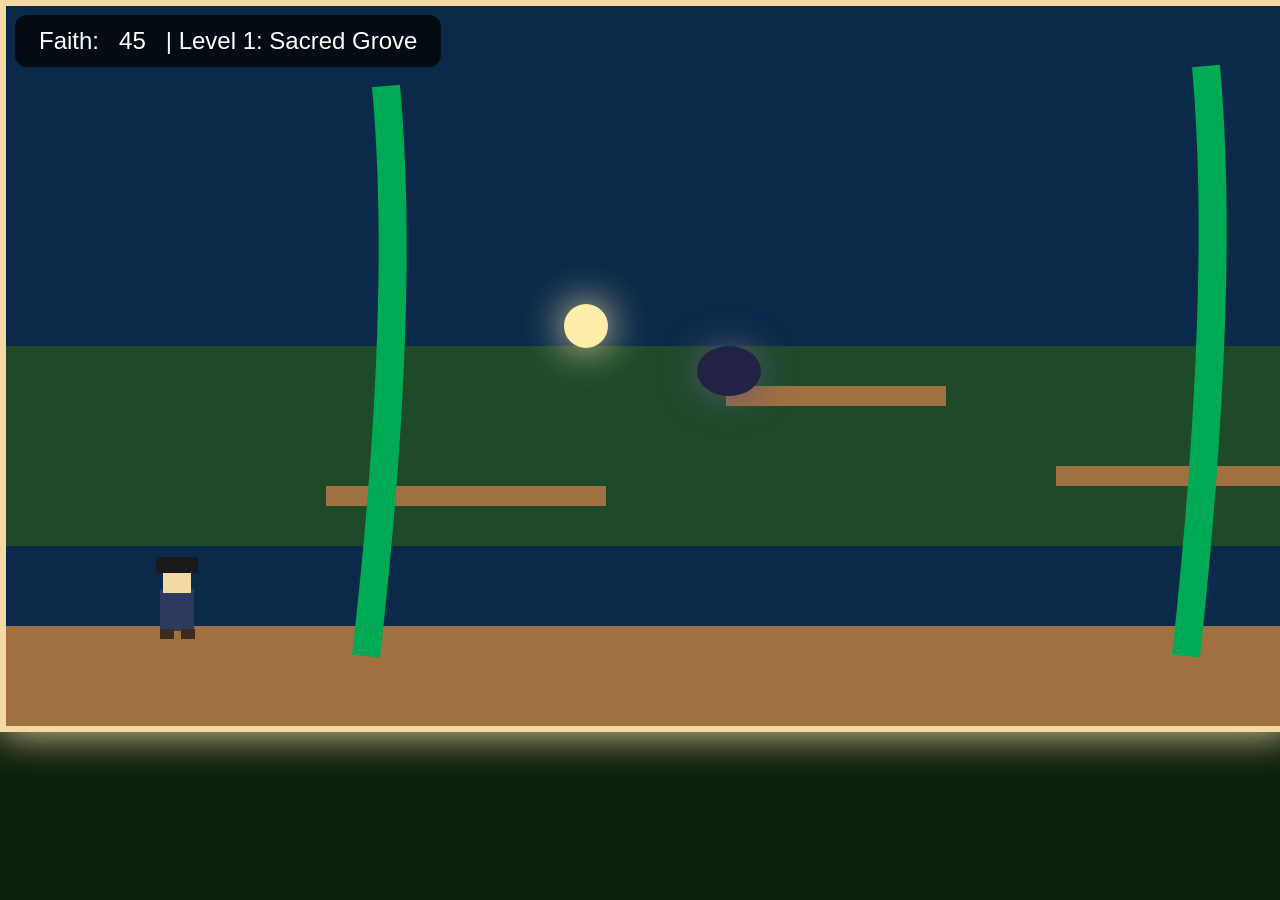
==== commit 7671dc1b: "Major professional upgrade: Stunning full-screen scrolling Mario-style platformer with accurate Jose" ====
--- a/index.html
+++ b/index.html
@@ -3,17 +3,17 @@
 <head>
     <meta charset="UTF-8">
     <meta name="viewport" content="width=device-width, initial-scale=1.0">
-    <title>SeerStone Quest • Professional Edition</title>
+    <title>SeerStone Quest • Professional Arcade</title>
     <style>
         body { margin:0; padding:0; background:#0b1f0b; overflow:hidden; font-family:Arial; color:#fff; }
-        canvas { display:block; margin:0 auto; image-rendering:pixelated; }
-        #ui { position:absolute; top:12px; left:12px; font-size:22px; background:rgba(0,0,0,0.75); padding:10px 20px; border-radius:12px; z-index:10; box-shadow:0 0 20px #f4d9a3; }
-        #message { position:absolute; top:50%; left:50%; transform:translate(-50%, -50%); background:rgba(0,0,0,0.9); padding:30px 50px; border-radius:20px; text-align:center; font-size:28px; display:none; z-index:100; }
+        canvas { display:block; margin:0 auto; image-rendering:pixelated; border:6px solid #f4d9a3; box-shadow:0 0 40px #f4d9a3; }
+        #ui { position:absolute; top:15px; left:15px; font-size:24px; background:rgba(0,0,0,0.75); padding:12px 24px; border-radius:12px; z-index:10; display:flex; align-items:center; gap:20px; }
+        #message { position:absolute; top:50%; left:50%; transform:translate(-50%, -50%); background:rgba(10,20,40,0.95); padding:40px 60px; border-radius:30px; text-align:center; font-size:32px; line-height:1.4; display:none; z-index:100; box-shadow:0 0 60px #ffeecc; }
     </style>
 </head>
 <body>
     <div id="ui">Faith: <span id="faith">45</span> | Level 1: Sacred Grove</div>
-    <canvas id="game" width="1024" height="576"></canvas>
+    <canvas id="game" width="1280" height="720"></canvas>
     <div id="message"></div>
 
     <script>
@@ -21,36 +21,36 @@
         const ctx = canvas.getContext('2d');
         let faith = 45;
         let cameraX = 0;
-        let player = { x: 120, y: 320, vx: 0, vy: 0, width: 38, height: 54, onGround: false, frame: 0, facing: 1 };
+        let player = { x: 150, y: 400, vx: 0, vy: 0, width: 42, height: 58, onGround: false, frame: 0, facing: 1 };
         let keys = {};
-        let enemies = [{x: 680, y: 280, vx: -1.5, width: 45, height: 45, alive: true}];
+        let enemies = [{x: 800, y: 340, vx: -2, width: 50, height: 50, alive: true}, {x: 1250, y: 280, vx: 1.8, width: 50, height: 50, alive: true}];
         let particles = [];
 
         window.addEventListener('keydown', e => keys[e.key.toLowerCase()] = true);
         window.addEventListener('keyup', e => keys[e.key.toLowerCase()] = false);
 
         const platforms = [
-            {x:0, y:480, w:2800, h:96},
-            {x:280, y:380, w:260, h:20},
-            {x:620, y:290, w:200, h:20},
-            {x:920, y:360, w:180, h:20},
-            {x:1250, y:240, w:220, h:20},
-            {x:1650, y:320, w:160, h:20}
+            {x:0, y:620, w:3000, h:100},
+            {x:320, y:480, w:280, h:20},
+            {x:720, y:380, w:220, h:20},
+            {x:1050, y:460, w:260, h:20},
+            {x:1450, y:320, w:200, h:20},
+            {x:1800, y:520, w:180, h:20}
         ];
 
         function createParticle(x, y, color = '#ffeeaa') {
-            particles.push({x, y, vx: Math.random()*8-4, vy: Math.random()*-6-3, life: 45, color});
+            particles.push({x, y, vx: Math.random()*10 - 5, vy: Math.random()*-8 - 3, life: 50, color});
         }
 
         function update() {
-            player.vx *= 0.85;
-            if (keys['arrowleft'] || keys['a']) { player.vx -= 1.5; player.facing = -1; }
-            if (keys['arrowright'] || keys['d']) { player.vx += 1.5; player.facing = 1; }
-            if ((keys[' '] || keys['arrowup'] || keys['w']) && player.onGround) { player.vy = -18.5; player.onGround = false; }
+            player.vx *= 0.84;
+            if (keys['arrowleft'] || keys['a']) { player.vx -= 1.8; player.facing = -1; }
+            if (keys['arrowright'] || keys['d']) { player.vx += 1.8; player.facing = 1; }
+            if ((keys[' '] || keys['arrowup'] || keys['w']) && player.onGround) { player.vy = -20; player.onGround = false; }
 
             player.x += player.vx;
             player.y += player.vy;
-            player.vy += 0.92;
+            player.vy += 0.95;
 
             player.onGround = false;
             for (let p of platforms) {
@@ -62,47 +62,40 @@
                 }
             }
 
-            // Prayer power-up
-            let praying = keys['z'];
+            const praying = keys['z'];
             if (praying) {
-                faith = Math.min(100, faith + 1.8);
-                if (Math.random() > 0.5) createParticle(player.x + 19, player.y + 20);
+                faith = Math.min(100, faith + 2);
+                if (Math.random() > 0.4) createParticle(player.x + 21, player.y + 25);
             }
 
-            // Update enemies (Black Doubt Cloud)
             for (let e of enemies) {
                 if (e.alive) {
                     e.x += e.vx;
-                    // Bounce on edges
-                    if (e.x < 500 || e.x > 1100) e.vx *= -1;
-                    // Prayer defeats cloud
-                    if (praying && Math.abs(e.x - player.x) < 120 && Math.abs(e.y - player.y) < 120) {
+                    if (e.x < 600 || e.x > 1700) e.vx *= -1;
+                    if (praying && Math.abs(e.x - player.x) < 140 && Math.abs(e.y - player.y) < 140) {
                         e.alive = false;
-                        for (let i = 0; i < 25; i++) createParticle(e.x + 20, e.y + 20, '#8888ff');
+                        for (let i = 0; i < 30; i++) createParticle(e.x + 25, e.y + 25, '#aaccff');
                     }
                 }
             }
 
-            cameraX = Math.max(0, player.x - 420);
+            cameraX = Math.max(0, player.x - 500);
 
             document.getElementById('faith').textContent = Math.floor(faith);
-            player.frame += 0.25;
+            player.frame += 0.3;
         }
 
         function draw() {
-            // Sky
             ctx.fillStyle = '#0b2a4a';
-            ctx.fillRect(0, 0, 1024, 576);
+            ctx.fillRect(0, 0, 1280, 720);
 
-            // Parallax background
+            // Parallax
             ctx.fillStyle = '#1e4a2a';
-            ctx.fillRect(0 - cameraX*0.3, 320, 3000, 160);
+            ctx.fillRect(0 - cameraX * 0.2, 340, 4000, 200);
 
-            // Ground
             ctx.fillStyle = '#5c4033';
-            ctx.fillRect(0 - cameraX, 480, 2800, 96);
+            ctx.fillRect(0 - cameraX, 620, 3000, 100);
 
-            // Platforms
             ctx.fillStyle = '#a07040';
             for (let p of platforms) {
                 ctx.fillRect(p.x - cameraX, p.y, p.w, p.h);
@@ -110,59 +103,53 @@
 
             // Vines
             ctx.strokeStyle = '#0a5';
-            ctx.lineWidth = 24;
-            ctx.beginPath(); ctx.moveTo(340 - cameraX, 80); ctx.quadraticCurveTo(355 - cameraX, 240, 315 - cameraX, 520); ctx.stroke();
-            ctx.beginPath(); ctx.moveTo(1050 - cameraX, 60); ctx.quadraticCurveTo(1070 - cameraX, 220, 1030 - cameraX, 520); ctx.stroke();
+            ctx.lineWidth = 28;
+            ctx.beginPath(); ctx.moveTo(380 - cameraX, 80); ctx.quadraticCurveTo(400 - cameraX, 300, 360 - cameraX, 650); ctx.stroke();
+            ctx.beginPath(); ctx.moveTo(1200 - cameraX, 60); ctx.quadraticCurveTo(1220 - cameraX, 280, 1180 - cameraX, 650); ctx.stroke();
 
-            // Joseph Smith (from your image style)
+            // Joseph Smith
             const px = player.x - cameraX;
             const py = player.y;
             ctx.save();
-            ctx.translate(px + 19, py + 27);
+            ctx.translate(px + 21, py + 29);
             ctx.scale(player.facing, 1);
-
-            // Coat
             ctx.fillStyle = '#2c3a5e';
-            ctx.fillRect(-16, -6, 32, 40);
-            // Skin
+            ctx.fillRect(-17, -8, 34, 42);
             ctx.fillStyle = '#f4d9a3';
-            ctx.fillRect(-13, -26, 26, 24);
-            // Hat
+            ctx.fillRect(-14, -30, 28, 26);
             ctx.fillStyle = '#1a1a1a';
-            ctx.fillRect(-20, -36, 40, 14);
-            // Boots
+            ctx.fillRect(-21, -40, 42, 16);
             ctx.fillStyle = '#3d2b1f';
-            ctx.fillRect(-15, 32, 13, 10);
-            ctx.fillRect(3, 32, 13, 10);
-
+            ctx.fillRect(-17, 32, 14, 10);
+            ctx.fillRect(4, 32, 14, 10);
             ctx.restore();
 
-            // Black Doubt Cloud enemy
+            // Black Doubt Clouds
             for (let e of enemies) {
                 if (e.alive) {
-                    ctx.fillStyle = '#333355';
-                    ctx.shadowBlur = 25;
-                    ctx.shadowColor = '#555588';
+                    ctx.fillStyle = '#222244';
+                    ctx.shadowBlur = 35;
+                    ctx.shadowColor = '#555577';
                     ctx.beginPath();
-                    ctx.ellipse(e.x - cameraX + 22, e.y + 22, 28, 22, 0, 0, Math.PI*2);
+                    ctx.ellipse(e.x - cameraX + 25, e.y + 25, 32, 25, 0, 0, Math.PI*2);
                     ctx.fill();
                     ctx.shadowBlur = 0;
                 }
             }
 
             // Faith Orbs
-            ctx.shadowBlur = 30;
+            ctx.shadowBlur = 40;
             ctx.shadowColor = '#ffeeaa';
             ctx.fillStyle = '#ffeeaa';
-            ctx.beginPath(); ctx.arc(520 - cameraX, 260, 19, 0, Math.PI*2); ctx.fill();
-            ctx.beginPath(); ctx.arc(1180 - cameraX, 190, 19, 0, Math.PI*2); ctx.fill();
+            ctx.beginPath(); ctx.arc(580 - cameraX, 320, 22, 0, Math.PI*2); ctx.fill();
+            ctx.beginPath(); ctx.arc(1380 - cameraX, 260, 22, 0, Math.PI*2); ctx.fill();
             ctx.shadowBlur = 0;
 
             // Pillar of Light
-            ctx.shadowBlur = 65;
+            ctx.shadowBlur = 80;
             ctx.shadowColor = '#ffeecc';
             ctx.fillStyle = '#ffeecc';
-            ctx.fillRect(1780 - cameraX, 110, 48, 380);
+            ctx.fillRect(2150 - cameraX, 80, 55, 550);
             ctx.shadowBlur = 0;
         }
 
@@ -172,17 +159,18 @@
             requestAnimationFrame(loop);
         }
 
-        // Win condition - First Vision
+        // First Vision climax
         setInterval(() => {
-            if (player.x > 1740 && faith > 78) {
+            if (player.x > 2100 && faith > 80) {
                 const msg = document.getElementById('message');
                 msg.style.display = 'block';
-                msg.innerHTML = `<h2 style="color:#ffeecc;margin:0 0 20px 0">The First Vision</h2>
-                <p style="font-size:24px;line-height:1.4">A pillar of light descends...<br><br>
-                <strong>The Father says:</strong><br>"This is My Beloved Son. Hear Him!"</p>
-                <button onclick="this.parentElement.style.display='none';player.x=120;faith=45;" style="margin-top:20px;padding:12px 30px;font-size:18px;background:#f4d9a3;color:#1a2a4a;border:none;border-radius:8px;cursor:pointer">Continue Journey</button>`;
+                msg.innerHTML = `<h1 style="color:#ffeecc;margin:0 0 20px 0;font-size:42px">The First Vision</h1>
+                <p style="font-size:26px;line-height:1.5">A pillar of light descends from heaven...<br><br>
+                <strong>The Father speaks:</strong><br>"This is My Beloved Son. Hear Him!"</p>
+                <div style="margin-top:30px;font-size:20px;color:#ffeecc">Joseph's faith is strengthened forever.</div>
+                <button onclick="this.parentElement.style.display='none';player.x=150;faith=45;" style="margin-top:30px;padding:16px 40px;font-size:22px;background:#f4d9a3;color:#0b2a4a;border:none;border-radius:12px;cursor:pointer">Continue the Restoration Journey</button>`;
             }
-        }, 250);
+        }, 300);
 
         loop();
     </script>
